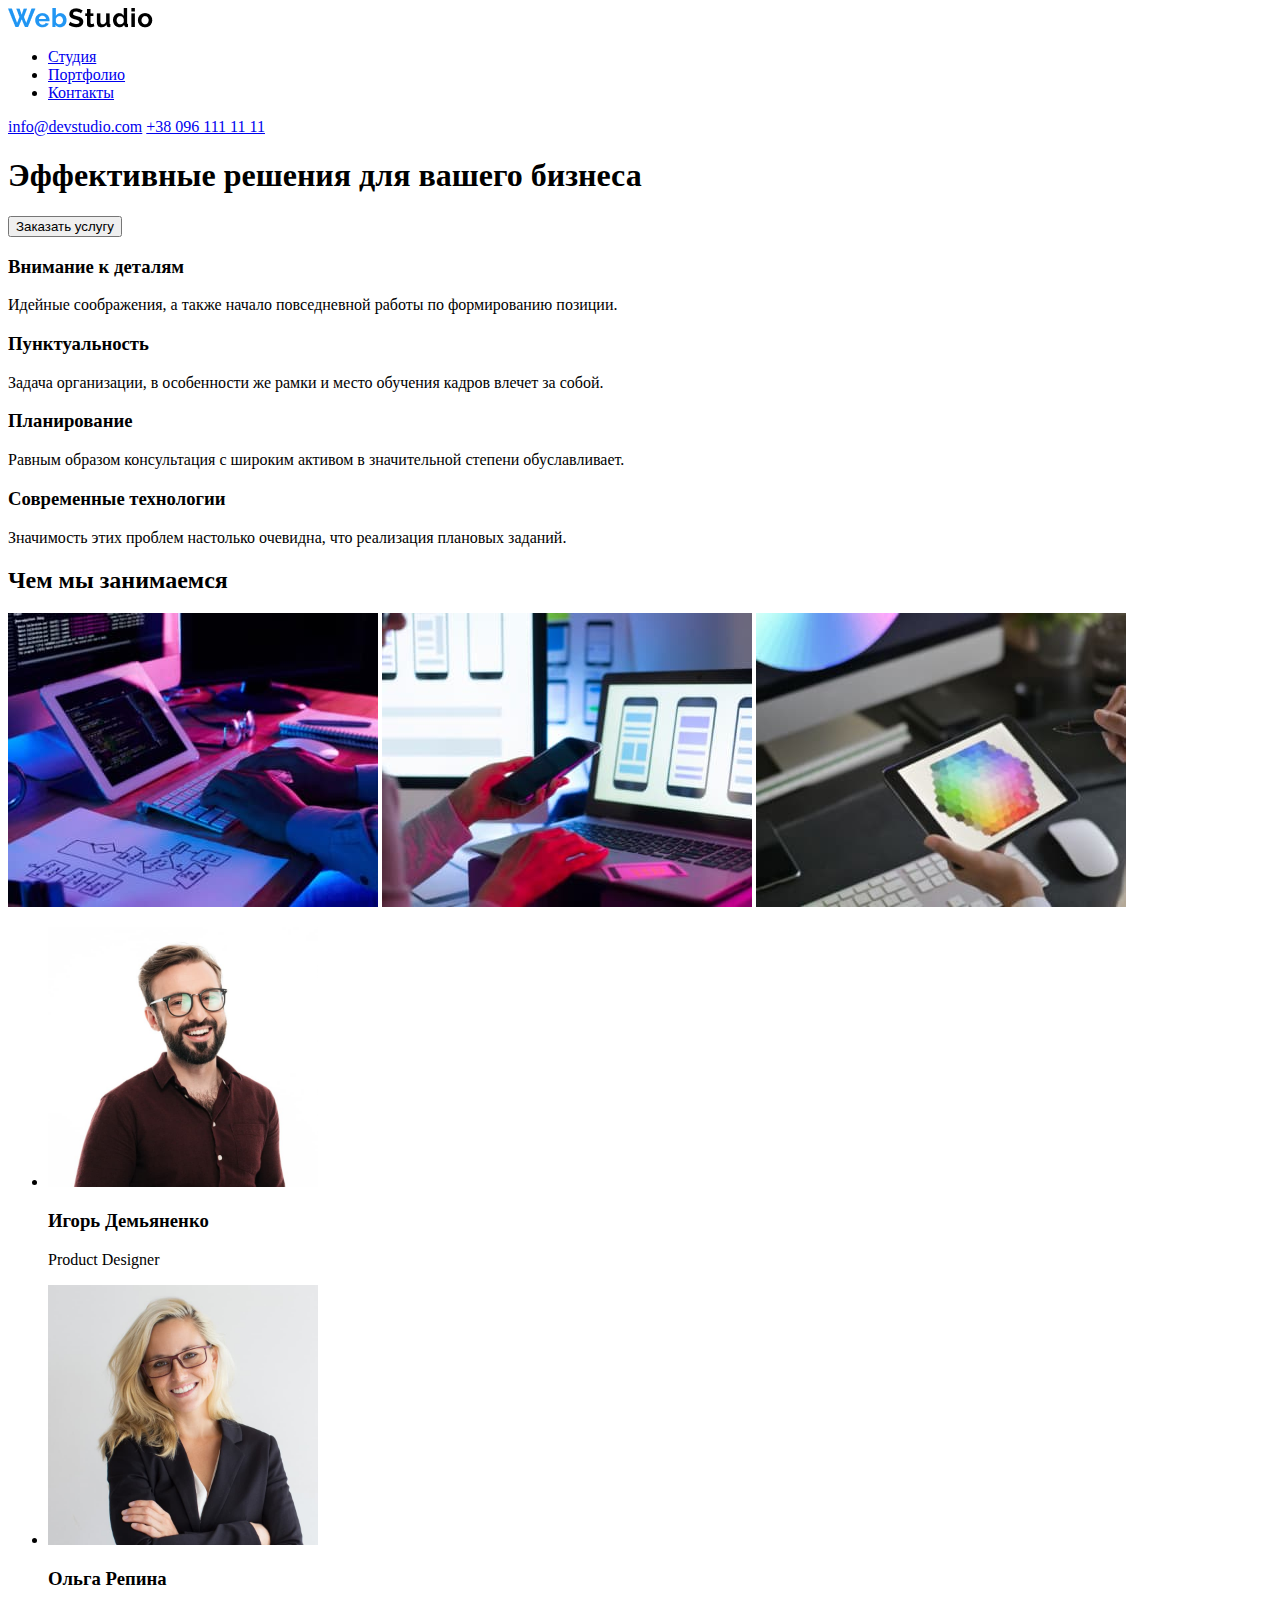
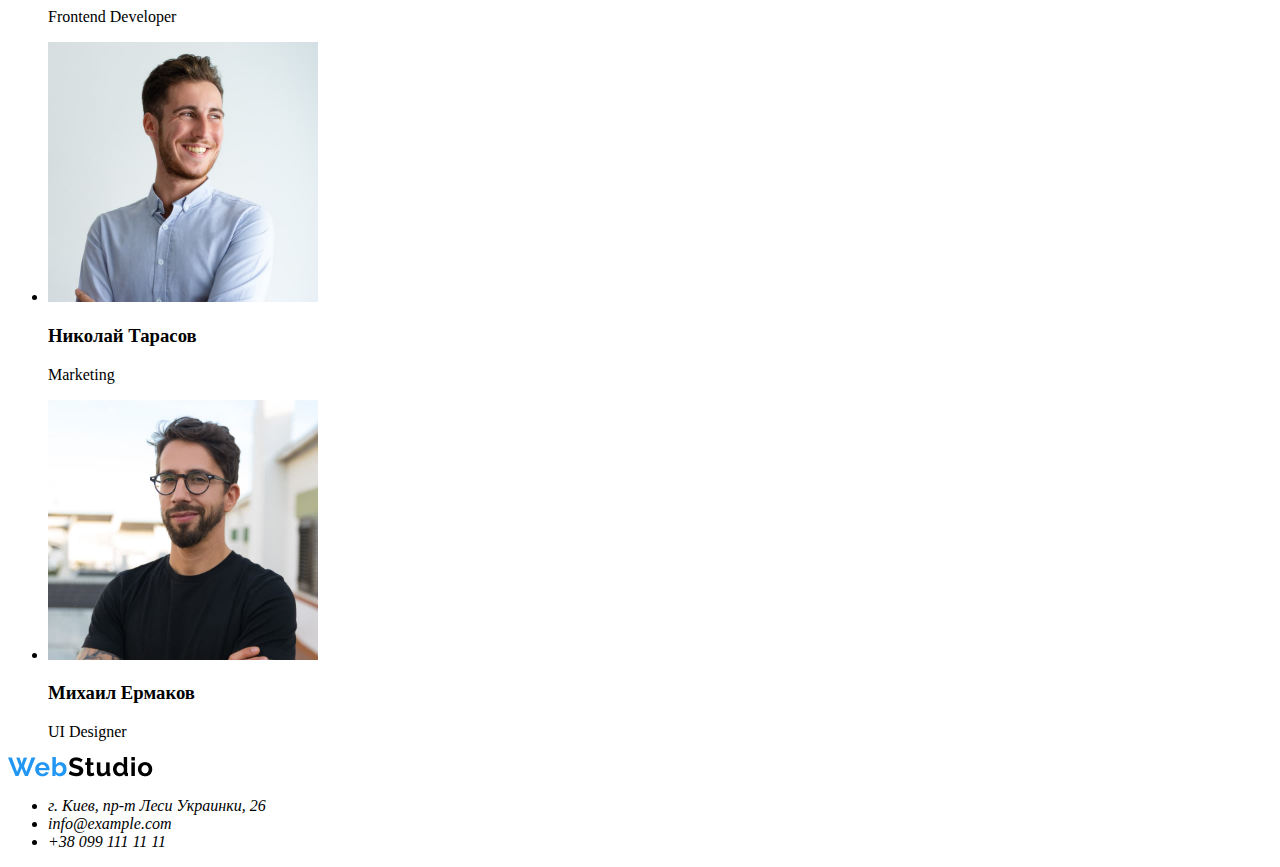
==== index.html @ f9268f06 "html layout of the page" ====
<!DOCTYPE html>
<html lang="en">
  <head>
    <meta charset="UTF-8" />
    <meta http-equiv="X-UA-Compatible" content="IE=edge" />
    <meta name="viewport" content="width=device-width, initial-scale=1.0" />
    <title>Document</title>
  </head>
  <body>
    <header>
      <nav>
        <a href="#" class="logo">
          <img class="logo__img" src="images/logo.png" alt="WebStudio" />
        </a>
        <ul class="menu__list">
          <li class="menu__item"><a href="#" class="menu__link">Студия</a></li>
          <li class="menu__item">
            <a href="#" class="menu__link">Портфолио</a>
          </li>
          <li class="menu__item">
            <a href="#" class="menu__link">Контакты</a>
          </li>
        </ul>
      </nav>
      <div class="contacts">
        <a class="mail" href="mailto:info@devstudio.com">info@devstudio.com</a>
        <a class="phone" href="tel:+380961111111">+38 096 111 11 11</a>
      </div>

      <div class="header__content">
        <h1 class="header__title">Эффективные решения для вашего бизнеса</h1>
        <button class="header__btn" type="button">Заказать услугу</button>
      </div>
    </header>

    <main class="main">
      <section class="section">
        <div class="section__content">
          <h3 class="section__title">Внимание к деталям</h3>
          <p class="section__text">
            Идейные соображения, а также начало повседневной работы по
            формированию позиции.
          </p>
        </div>
        <div class="section__content">
          <h3 class="section__title">Пунктуальность</h3>
          <p class="section__text">
            Задача организации, в особенности же рамки и место обучения кадров
            влечет за собой.
          </p>
        </div>
        <div class="section__content">
          <h3 class="section__title">Планирование</h3>
          <p class="section__text">
            Равным образом консультация с широким активом в значительной степени
            обуславливает.
          </p>
        </div>
        <div class="section__content">
          <h3 class="section__title">Современные технологии</h3>
          <p class="section__text">
            Значимость этих проблем настолько очевидна, что реализация плановых
            заданий.
          </p>
        </div>
      </section>

      <section class="about">
        <div class="container">
          <h2 class="about__title">Чем мы занимаемся</h2>
          <img
            class="about__img"
            src="images/image1.jpg"
            alt="image"
            width="370"
            height="294"
          />
          <img
            class="about__img"
            src="images/image2.jpg"
            alt="image"
            width="370"
            height="294"
          />
          <img
            class="about__img"
            src="images/image3.jpg"
            alt="image"
            width="370"
            height="294"
          />
        </div>
      </section>

      <section class="team">
        <div class="container">
          <ul class="team__list">
            <li class="team__item">
              <img
                class="team__photo"
                src="images/photo1.jpg"
                alt="Игорь Демьяненко"
                width="270"
                height="260"
              />
              <h3 class="team__title">Игорь Демьяненко</h3>
              <p class="team__text">Product Designer</p>
            </li>
            <li class="team__item">
              <img
                class="team__photo"
                src="images/photo2.jpg"
                alt="Ольга Репина"
                width="270"
                height="260"
              />
              <h3 class="team__title">Ольга Репина</h3>
              <p class="team__text">Frontend Developer</p>
            </li>
            <li class="team__item">
              <img
                class="team__photo"
                src="images/photo3.jpg"
                alt="Николай Тарасов"
                width="270"
                height="260"
              />
              <h3 class="team__title">Николай Тарасов</h3>
              <p class="team__text">Marketing</p>
            </li>
            <li class="team__item">
              <img
                class="team__photo"
                src="images/photo4.jpg"
                alt="Михаил Ермаков"
                width="270"
                height="260"
              />
              <h3 class="team__title">Михаил Ермаков</h3>
              <p class="team__text">UI Designer</p>
            </li>
          </ul>
        </div>
      </section>
    </main>
    <footer class="footer">
      <div class="container">
        <a href="#" class="logo">
          <img class="logo__img" src="images/logo.png" alt="WebStudio" />
        </a>
        <address class="address">
          <ul class="address__list">
            <li class="address__item">г. Киев, пр-т Леси Украинки, 26</li>
            <li class="address__item">info@example.com</li>
            <li class="address__item">+38 099 111 11 11</li>
          </ul>
        </address>
      </div>
    </footer>
  </body>
</html>
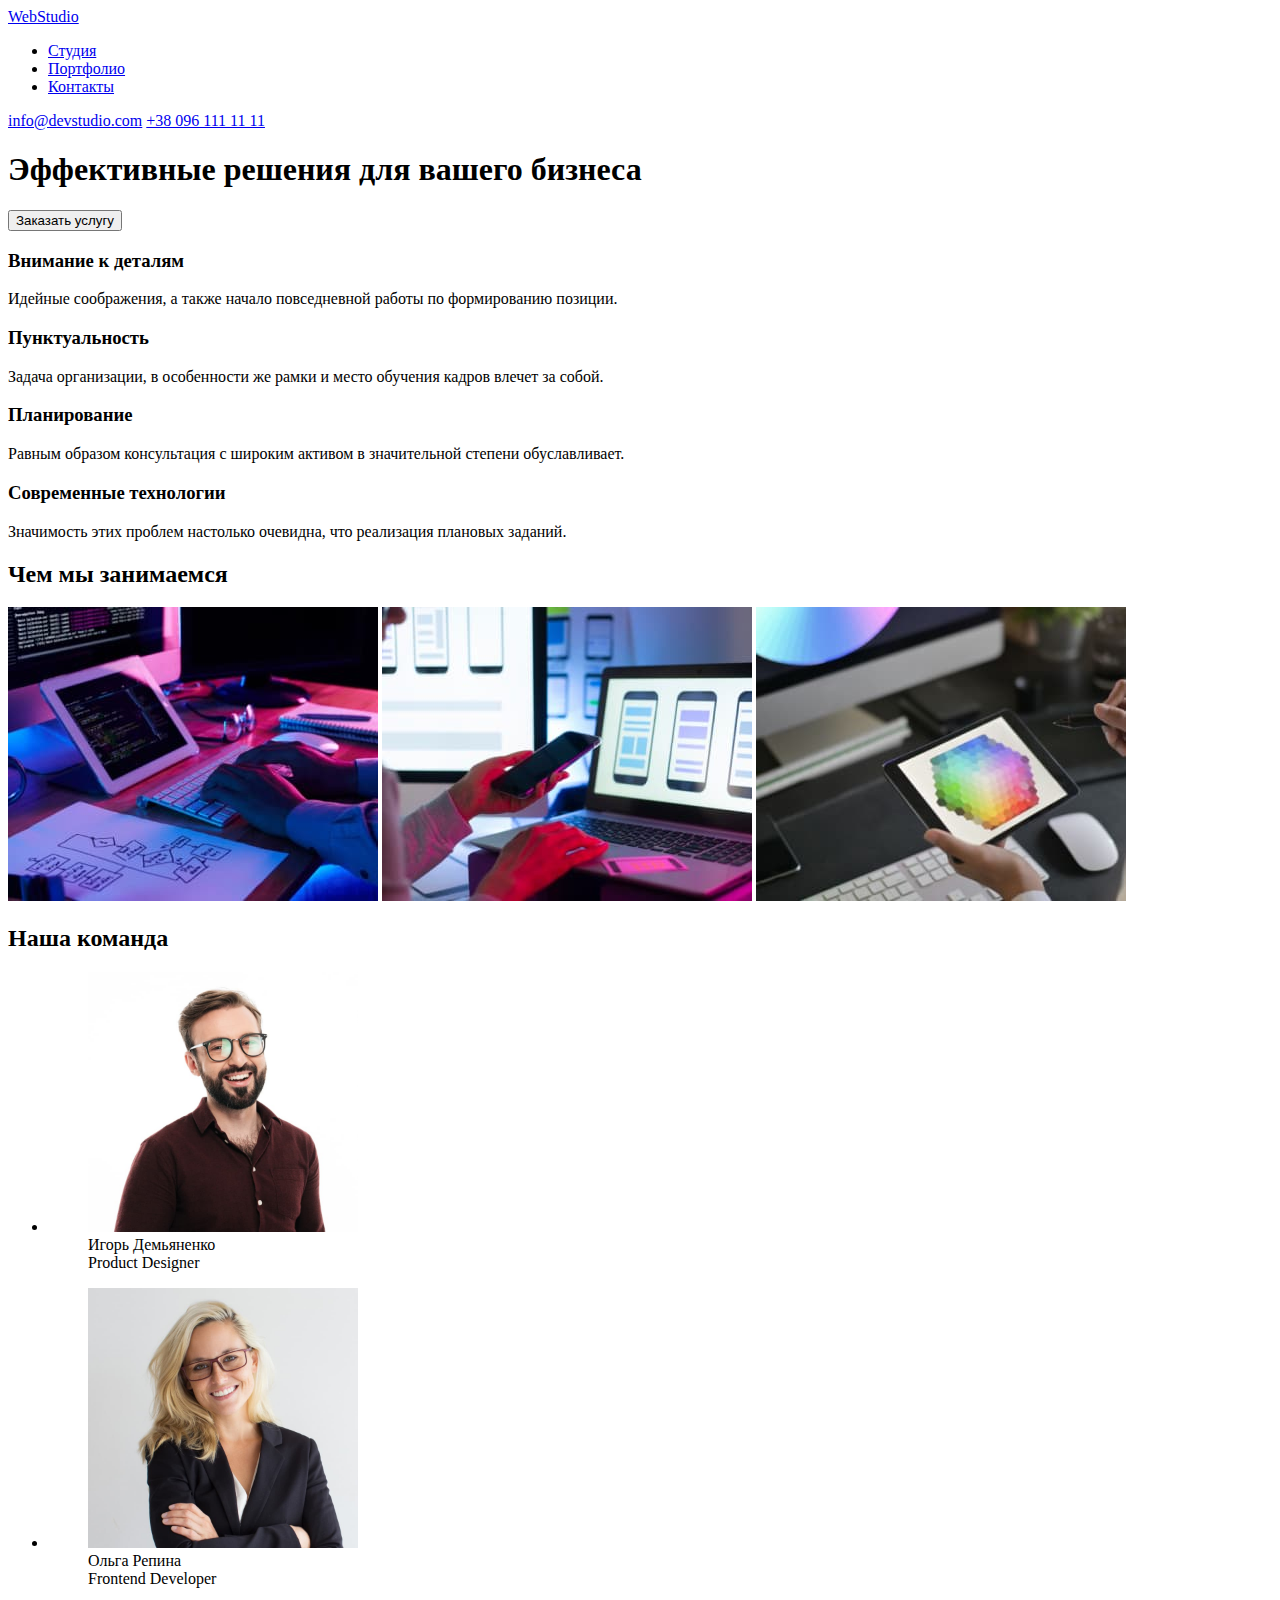
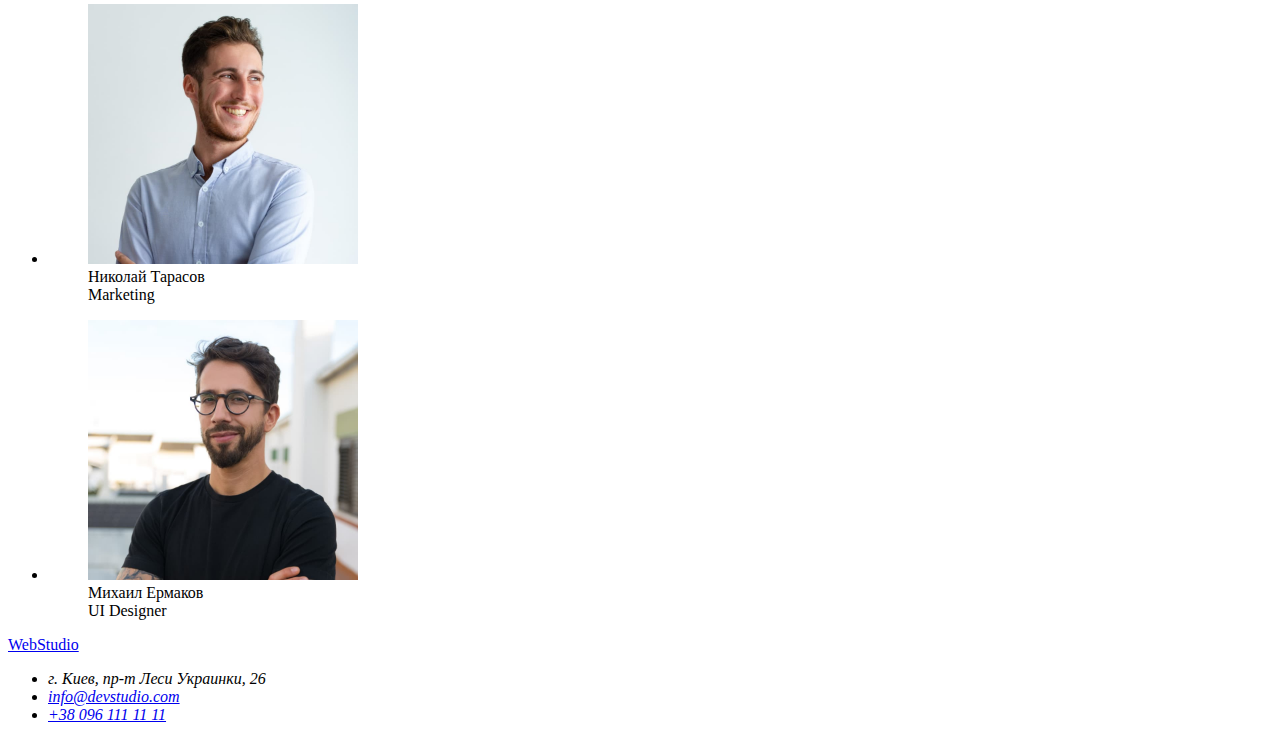
==== commit 9587d8ae: "made a refinement in the html layout" ====
--- a/index.html
+++ b/index.html
@@ -1,17 +1,15 @@
 <!DOCTYPE html>
-<html lang="en">
+<html lang="ru">
   <head>
     <meta charset="UTF-8" />
     <meta http-equiv="X-UA-Compatible" content="IE=edge" />
     <meta name="viewport" content="width=device-width, initial-scale=1.0" />
-    <title>Document</title>
+    <title>Студия</title>
   </head>
   <body>
     <header>
       <nav>
-        <a href="#" class="logo">
-          <img class="logo__img" src="images/logo.png" alt="WebStudio" />
-        </a>
+        <a class="logo" href="#"> WebStudio </a>
         <ul class="menu__list">
           <li class="menu__item"><a href="#" class="menu__link">Студия</a></li>
           <li class="menu__item">
@@ -26,76 +24,71 @@
         <a class="mail" href="mailto:info@devstudio.com">info@devstudio.com</a>
         <a class="phone" href="tel:+380961111111">+38 096 111 11 11</a>
       </div>
-
-      <div class="header__content">
-        <h1 class="header__title">Эффективные решения для вашего бизнеса</h1>
-        <button class="header__btn" type="button">Заказать услугу</button>
-      </div>
     </header>
 
     <main class="main">
-      <section class="section">
-        <div class="section__content">
-          <h3 class="section__title">Внимание к деталям</h3>
-          <p class="section__text">
-            Идейные соображения, а также начало повседневной работы по
-            формированию позиции.
-          </p>
-        </div>
-        <div class="section__content">
-          <h3 class="section__title">Пунктуальность</h3>
-          <p class="section__text">
-            Задача организации, в особенности же рамки и место обучения кадров
-            влечет за собой.
-          </p>
-        </div>
-        <div class="section__content">
-          <h3 class="section__title">Планирование</h3>
-          <p class="section__text">
-            Равным образом консультация с широким активом в значительной степени
-            обуславливает.
-          </p>
-        </div>
-        <div class="section__content">
-          <h3 class="section__title">Современные технологии</h3>
-          <p class="section__text">
-            Значимость этих проблем настолько очевидна, что реализация плановых
-            заданий.
-          </p>
-        </div>
-      </section>
+      <h1 class="main__title">Эффективные решения для вашего бизнеса</h1>
+      <button class="main__btn" type="button">Заказать услугу</button>
+
+      <div class="section__content">
+        <h3 class="section__title">Внимание к деталям</h3>
+        <p class="section__text">
+          Идейные соображения, а также начало повседневной работы по
+          формированию позиции.
+        </p>
+      </div>
+      <div class="section__content">
+        <h3 class="section__title">Пунктуальность</h3>
+        <p class="section__text">
+          Задача организации, в особенности же рамки и место обучения кадров
+          влечет за собой.
+        </p>
+      </div>
+      <div class="section__content">
+        <h3 class="section__title">Планирование</h3>
+        <p class="section__text">
+          Равным образом консультация с широким активом в значительной степени
+          обуславливает.
+        </p>
+      </div>
+      <div class="section__content">
+        <h3 class="section__title">Современные технологии</h3>
+        <p class="section__text">
+          Значимость этих проблем настолько очевидна, что реализация плановых
+          заданий.
+        </p>
+      </div>
 
       <section class="about">
-        <div class="container">
-          <h2 class="about__title">Чем мы занимаемся</h2>
-          <img
-            class="about__img"
-            src="images/image1.jpg"
-            alt="image"
-            width="370"
-            height="294"
-          />
-          <img
-            class="about__img"
-            src="images/image2.jpg"
-            alt="image"
-            width="370"
-            height="294"
-          />
-          <img
-            class="about__img"
-            src="images/image3.jpg"
-            alt="image"
-            width="370"
-            height="294"
-          />
-        </div>
+        <h2 class="about__title">Чем мы занимаемся</h2>
+        <img
+          class="about__img"
+          src="images/image1.jpg"
+          alt="coding"
+          width="370"
+          height="294"
+        />
+        <img
+          class="about__img"
+          src="images/image2.jpg"
+          alt="working with laptop"
+          width="370"
+          height="294"
+        />
+        <img
+          class="about__img"
+          src="images/image3.jpg"
+          alt="working with tablet"
+          width="370"
+          height="294"
+        />
       </section>
 
       <section class="team">
-        <div class="container">
-          <ul class="team__list">
-            <li class="team__item">
+        <h2 class="team__title">Наша команда</h2>
+        <ul class="team__list">
+          <li class="team__item">
+            <figure>
               <img
                 class="team__photo"
                 src="images/photo1.jpg"
@@ -103,10 +96,14 @@
                 width="270"
                 height="260"
               />
-              <h3 class="team__title">Игорь Демьяненко</h3>
-              <p class="team__text">Product Designer</p>
-            </li>
-            <li class="team__item">
+              <figcaption>
+                Игорь Демьяненко <br />
+                Product Designer
+              </figcaption>
+            </figure>
+          </li>
+          <li class="team__item">
+            <figure>
               <img
                 class="team__photo"
                 src="images/photo2.jpg"
@@ -114,10 +111,11 @@
                 width="270"
                 height="260"
               />
-              <h3 class="team__title">Ольга Репина</h3>
-              <p class="team__text">Frontend Developer</p>
-            </li>
-            <li class="team__item">
+              <figcaption>Ольга Репина <br />Frontend Developer</figcaption>
+            </figure>
+          </li>
+          <li class="team__item">
+            <figure>
               <img
                 class="team__photo"
                 src="images/photo3.jpg"
@@ -125,10 +123,11 @@
                 width="270"
                 height="260"
               />
-              <h3 class="team__title">Николай Тарасов</h3>
-              <p class="team__text">Marketing</p>
-            </li>
-            <li class="team__item">
+              <figcaption>Николай Тарасов<br />Marketing</figcaption>
+            </figure>
+          </li>
+          <li class="team__item">
+            <figure>
               <img
                 class="team__photo"
                 src="images/photo4.jpg"
@@ -136,26 +135,27 @@
                 width="270"
                 height="260"
               />
-              <h3 class="team__title">Михаил Ермаков</h3>
-              <p class="team__text">UI Designer</p>
-            </li>
-          </ul>
-        </div>
+              <figcaption>Михаил Ермаков<br />UI Designer</figcaption>
+            </figure>
+          </li>
+        </ul>
       </section>
     </main>
     <footer class="footer">
-      <div class="container">
-        <a href="#" class="logo">
-          <img class="logo__img" src="images/logo.png" alt="WebStudio" />
-        </a>
-        <address class="address">
-          <ul class="address__list">
-            <li class="address__item">г. Киев, пр-т Леси Украинки, 26</li>
-            <li class="address__item">info@example.com</li>
-            <li class="address__item">+38 099 111 11 11</li>
-          </ul>
-        </address>
-      </div>
+      <a href="#" class="logo"> WebStudio </a>
+      <address class="address">
+        <ul class="address__list">
+          <li class="address__item">г. Киев, пр-т Леси Украинки, 26</li>
+          <li class="address__item">
+            <a class="mail" href="mailto:info@devstudio.com"
+              >info@devstudio.com</a
+            >
+          </li>
+          <li class="address__item">
+            <a class="phone" href="tel:+380961111111">+38 096 111 11 11</a>
+          </li>
+        </ul>
+      </address>
     </footer>
   </body>
 </html>
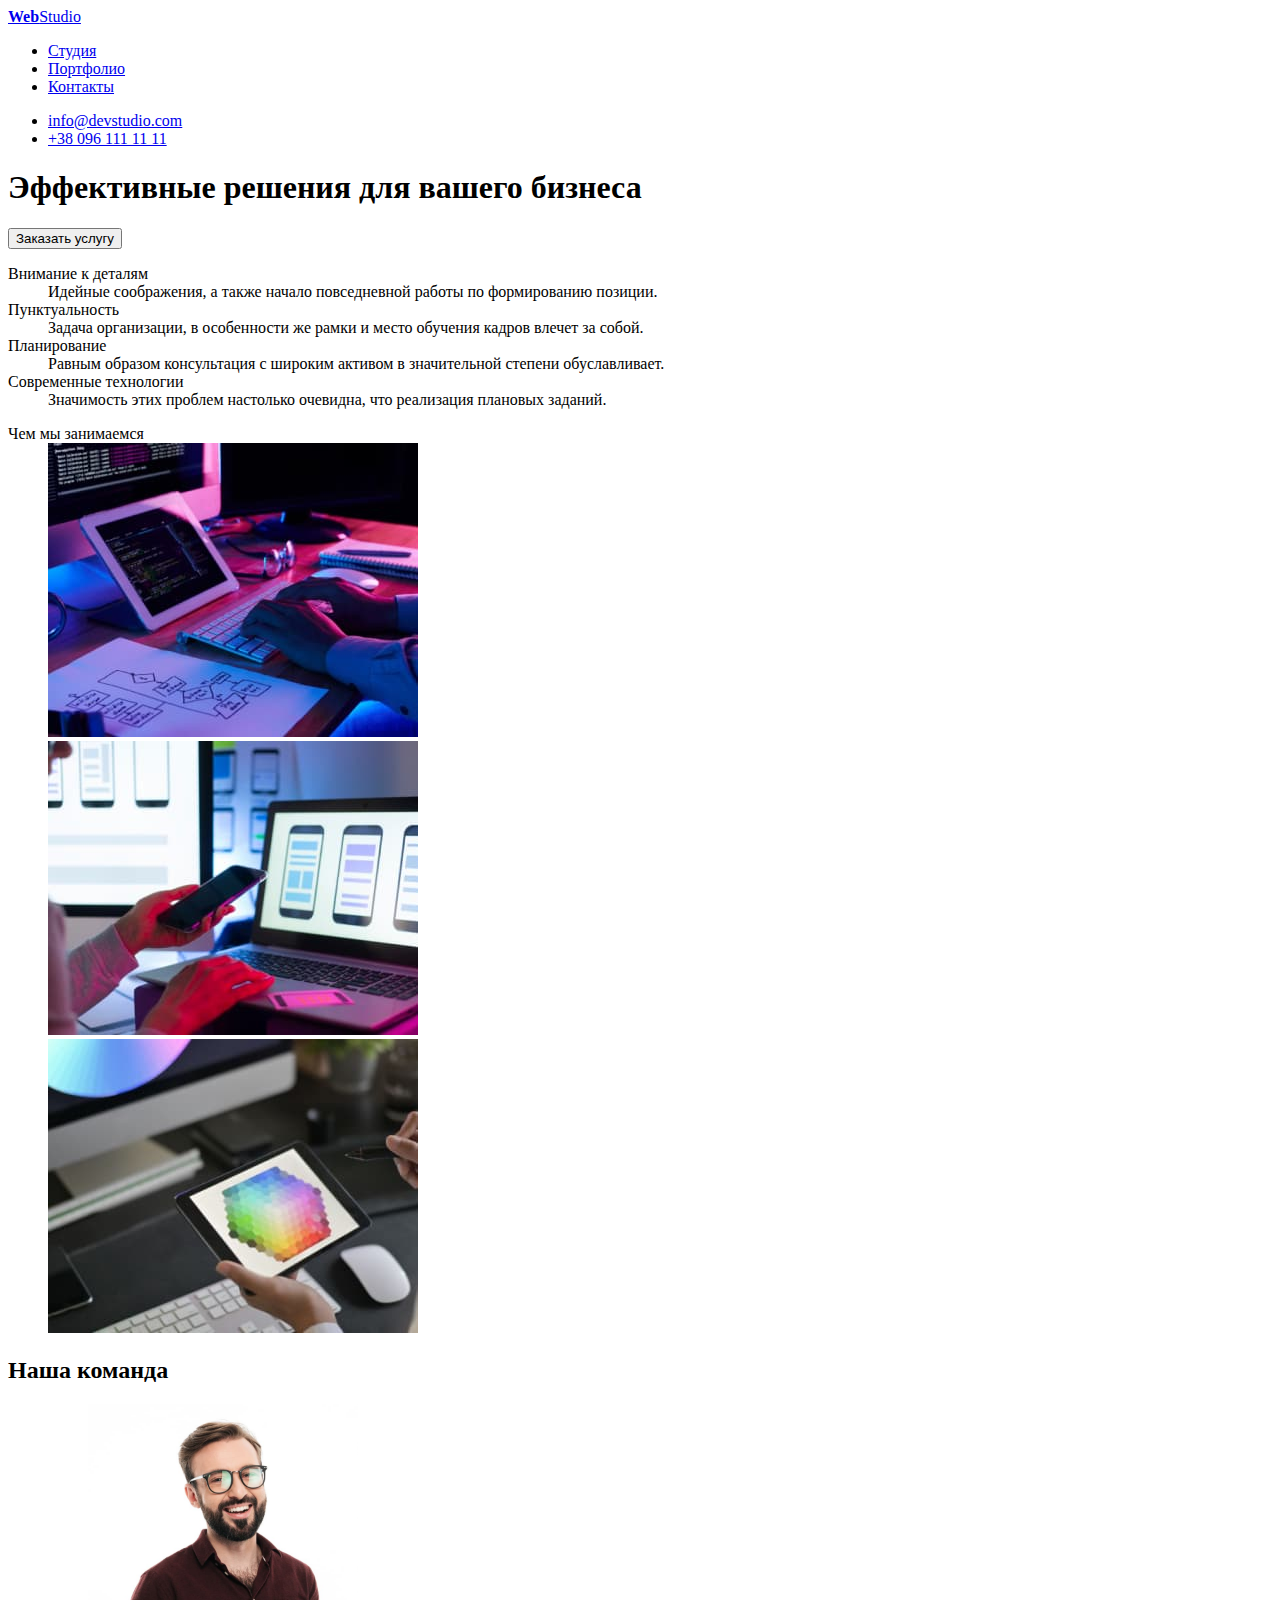
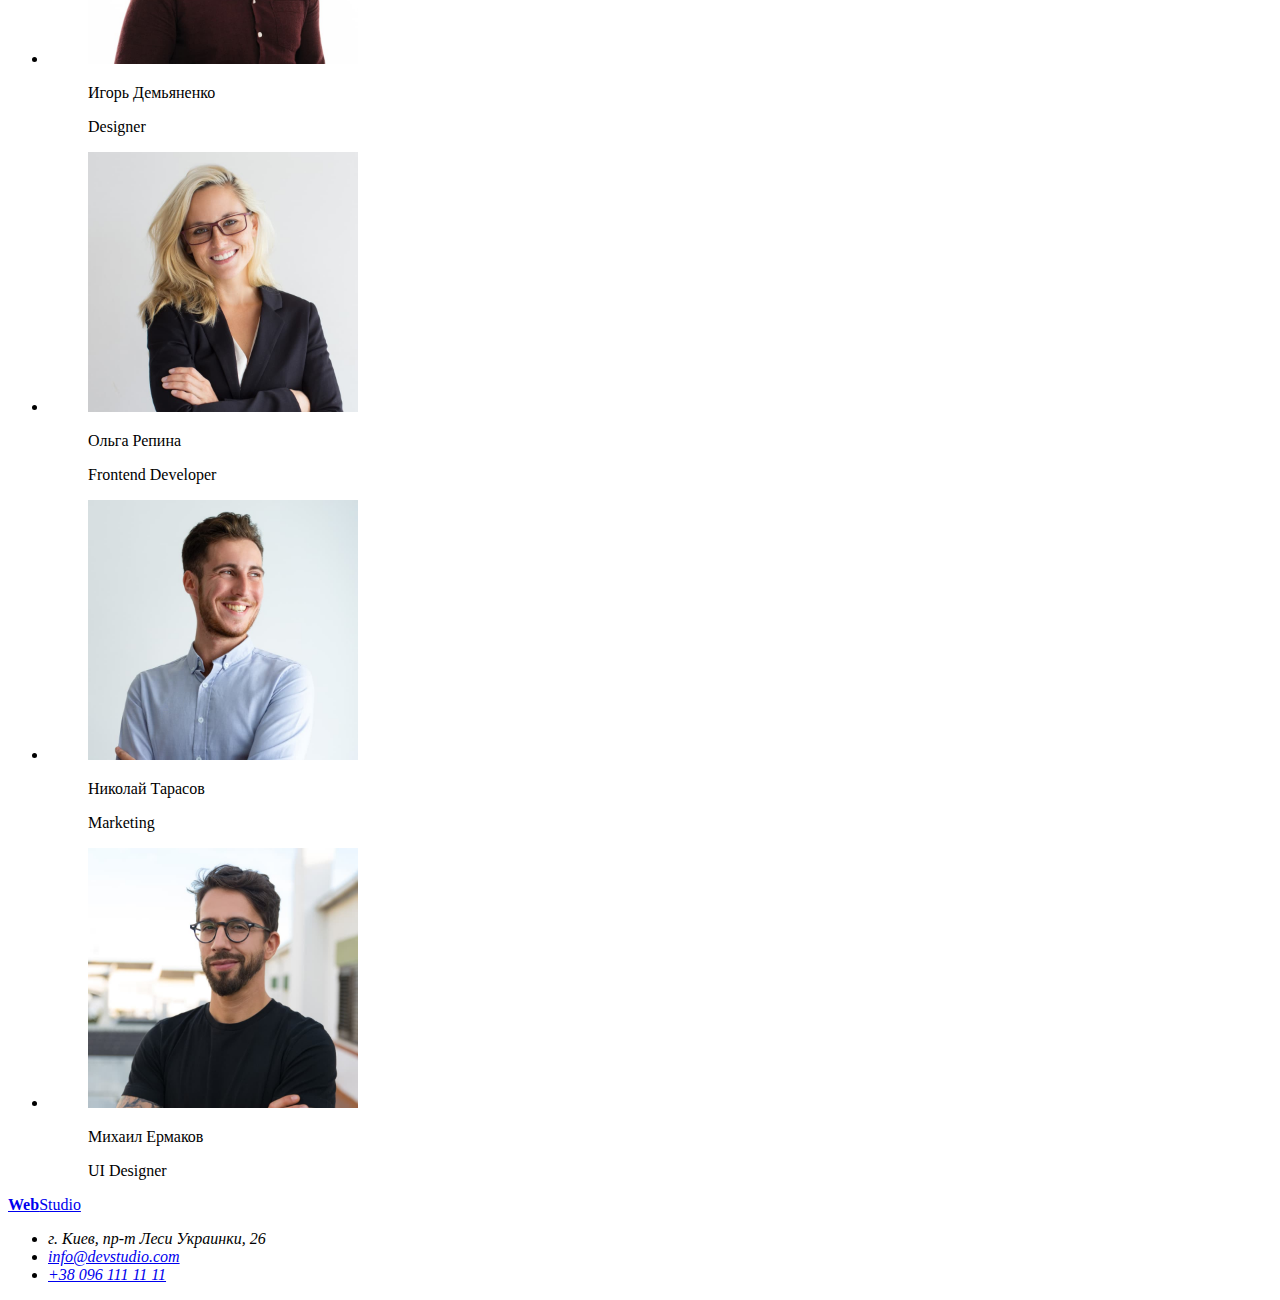
==== commit df71e5ac: "made changes in the html layout" ====
--- a/index.html
+++ b/index.html
@@ -9,79 +9,94 @@
   <body>
     <header>
       <nav>
-        <a class="logo" href="#"> WebStudio </a>
+        <a class="logo" href="#"> <strong>Web</strong>Studio </a>
         <ul class="menu__list">
           <li class="menu__item"><a href="#" class="menu__link">Студия</a></li>
           <li class="menu__item">
-            <a href="#" class="menu__link">Портфолио</a>
+            <a class="menu__link" href="#">Портфолио</a>
           </li>
           <li class="menu__item">
-            <a href="#" class="menu__link">Контакты</a>
+            <a class="menu__link" href="#">Контакты</a>
           </li>
         </ul>
       </nav>
       <div class="contacts">
-        <a class="mail" href="mailto:info@devstudio.com">info@devstudio.com</a>
-        <a class="phone" href="tel:+380961111111">+38 096 111 11 11</a>
+        <ul class="contacts__list">
+          <li class="contacts__item">
+            <a class="mail" href="mailto:info@devstudio.com"
+              >info@devstudio.com</a
+            >
+          </li>
+          <li class="contacts__item">
+            <a class="phone" href="tel:+380961111111">+38 096 111 11 11</a>
+          </li>
+        </ul>
       </div>
     </header>
 
     <main class="main">
-      <h1 class="main__title">Эффективные решения для вашего бизнеса</h1>
-      <button class="main__btn" type="button">Заказать услугу</button>
+      <section class="title">
+        <h1 class="title__main">Эффективные решения для вашего бизнеса</h1>
+        <button class="title__btn" type="button">Заказать услугу</button>
+      </section>
 
-      <div class="section__content">
-        <h3 class="section__title">Внимание к деталям</h3>
-        <p class="section__text">
-          Идейные соображения, а также начало повседневной работы по
-          формированию позиции.
-        </p>
-      </div>
-      <div class="section__content">
-        <h3 class="section__title">Пунктуальность</h3>
-        <p class="section__text">
-          Задача организации, в особенности же рамки и место обучения кадров
-          влечет за собой.
-        </p>
-      </div>
-      <div class="section__content">
-        <h3 class="section__title">Планирование</h3>
-        <p class="section__text">
-          Равным образом консультация с широким активом в значительной степени
-          обуславливает.
-        </p>
-      </div>
-      <div class="section__content">
-        <h3 class="section__title">Современные технологии</h3>
-        <p class="section__text">
-          Значимость этих проблем настолько очевидна, что реализация плановых
-          заданий.
-        </p>
-      </div>
+      <section class="content">
+        <dl class="content__list">
+          <dt class="content__title">Внимание к деталям</dt>
+          <dd class="content__text">
+            Идейные соображения, а также начало повседневной работы по
+            формированию позиции.
+          </dd>
+
+          <dt class="content__title">Пунктуальность</dt>
+          <dd class="content__text">
+            Задача организации, в особенности же рамки и место обучения кадров
+            влечет за собой.
+          </dd>
+          <dt class="content__title">Планирование</dt>
+          <dd class="content__text">
+            Равным образом консультация с широким активом в значительной степени
+            обуславливает.
+          </dd>
+          <dt class="content__title">Современные технологии</dt>
+          <dd class="content__text">
+            Значимость этих проблем настолько очевидна, что реализация плановых
+            заданий.
+          </dd>
+        </dl>
+      </section>
 
       <section class="about">
-        <h2 class="about__title">Чем мы занимаемся</h2>
-        <img
-          class="about__img"
-          src="images/image1.jpg"
-          alt="coding"
-          width="370"
-          height="294"
-        />
-        <img
-          class="about__img"
-          src="images/image2.jpg"
-          alt="working with laptop"
-          width="370"
-          height="294"
-        />
-        <img
-          class="about__img"
-          src="images/image3.jpg"
-          alt="working with tablet"
-          width="370"
-          height="294"
-        />
+        <dl class="about__list">
+          <dt class="about__title">Чем мы занимаемся</dt>
+          <dd class="about__item">
+            <img
+              class="about__img"
+              src="images/image1.jpg"
+              alt="coding"
+              width="370"
+              height="294"
+            />
+          </dd>
+          <dd class="about__item">
+            <img
+              class="about__img"
+              src="images/image2.jpg"
+              alt="working with laptop"
+              width="370"
+              height="294"
+            />
+          </dd>
+          <dd class="about__item">
+            <img
+              class="about__img"
+              src="images/image3.jpg"
+              alt="working with tablet"
+              width="370"
+              height="294"
+            />
+          </dd>
+        </dl>
       </section>
 
       <section class="team">
@@ -97,8 +112,8 @@
                 height="260"
               />
               <figcaption>
-                Игорь Демьяненко <br />
-                Product Designer
+                <p>Игорь Демьяненко</p>
+                <p>Designer</p>
               </figcaption>
             </figure>
           </li>
@@ -111,7 +126,10 @@
                 width="270"
                 height="260"
               />
-              <figcaption>Ольга Репина <br />Frontend Developer</figcaption>
+              <figcaption>
+                <p>Ольга Репина</p>
+                <p>Frontend Developer</p>
+              </figcaption>
             </figure>
           </li>
           <li class="team__item">
@@ -123,7 +141,10 @@
                 width="270"
                 height="260"
               />
-              <figcaption>Николай Тарасов<br />Marketing</figcaption>
+              <figcaption>
+                <p>Николай Тарасов</p>
+                <p>Marketing</p>
+              </figcaption>
             </figure>
           </li>
           <li class="team__item">
@@ -135,14 +156,18 @@
                 width="270"
                 height="260"
               />
-              <figcaption>Михаил Ермаков<br />UI Designer</figcaption>
+              <figcaption>
+                <p>Михаил Ермаков</p>
+                <p>UI Designer</p>
+              </figcaption>
             </figure>
           </li>
         </ul>
       </section>
     </main>
+
     <footer class="footer">
-      <a href="#" class="logo"> WebStudio </a>
+      <a class="logo" href="#"> <strong>Web</strong>Studio </a>
       <address class="address">
         <ul class="address__list">
           <li class="address__item">г. Киев, пр-т Леси Украинки, 26</li>
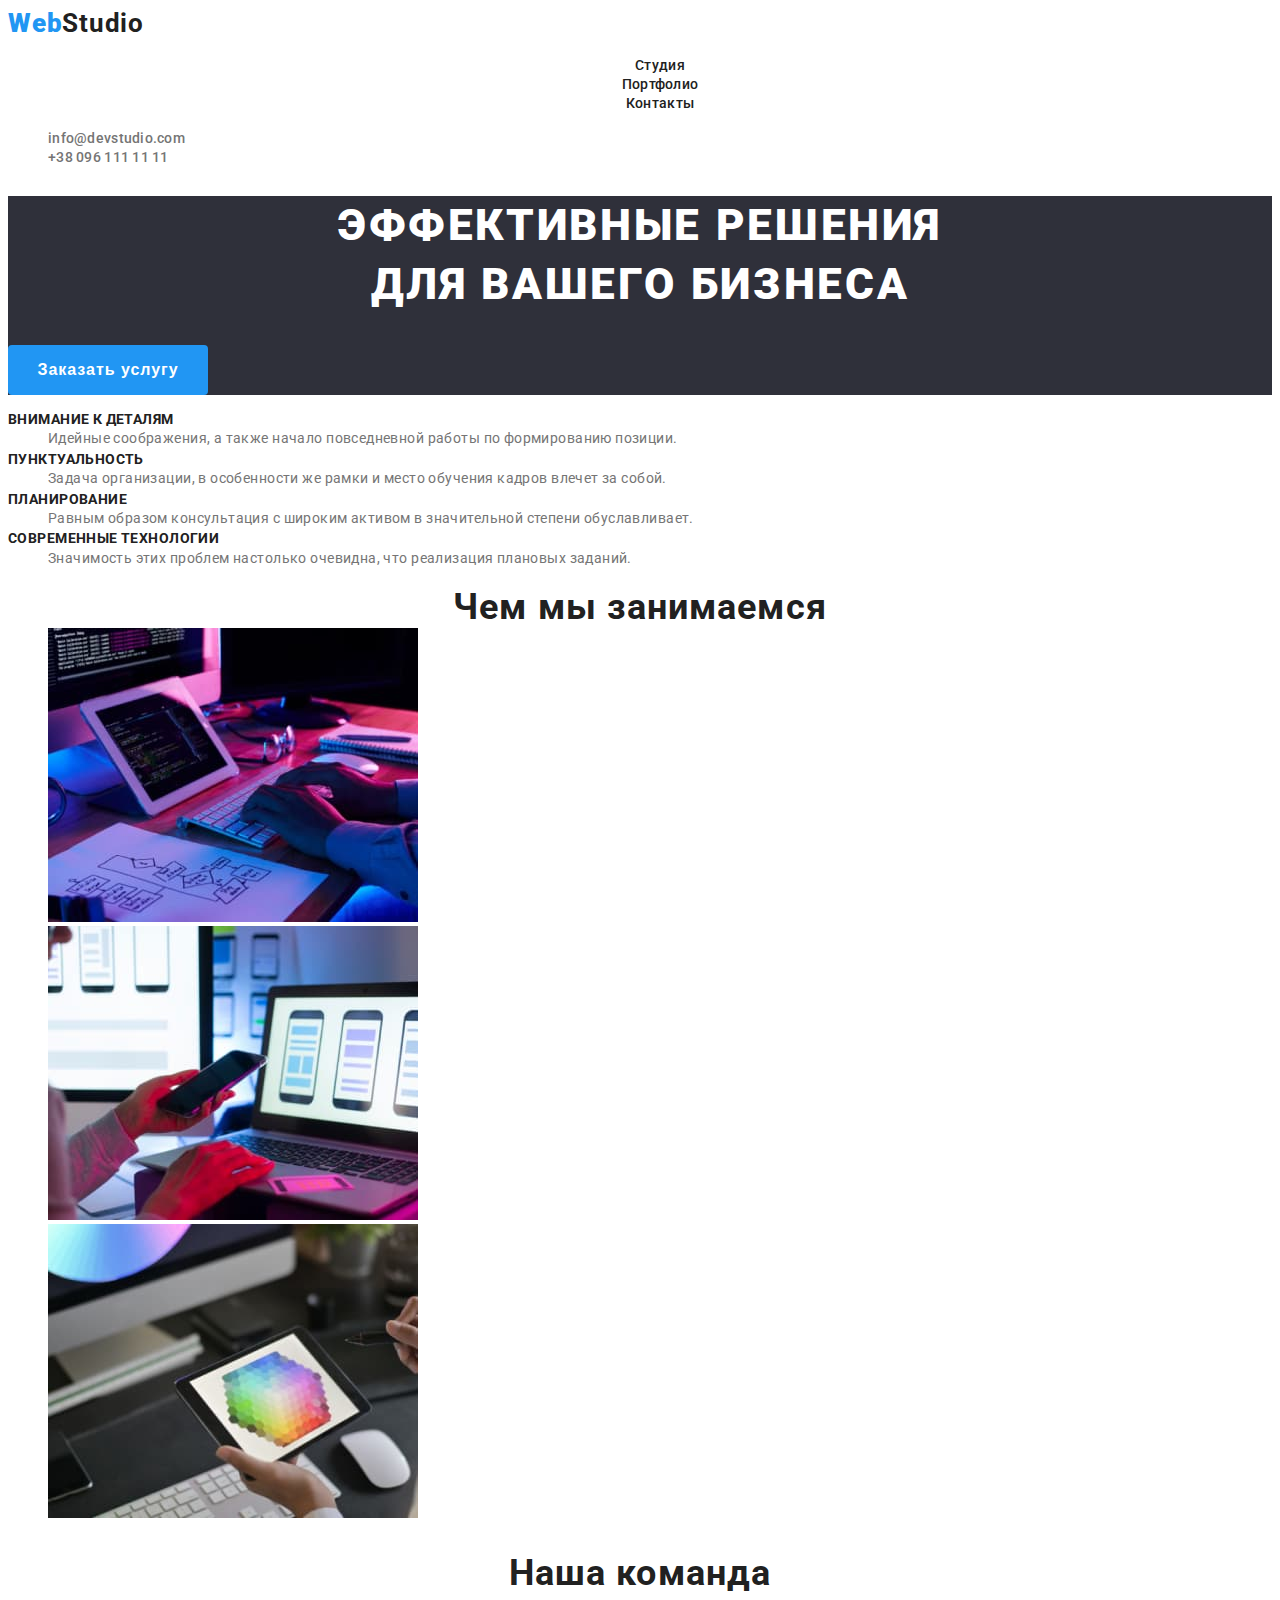
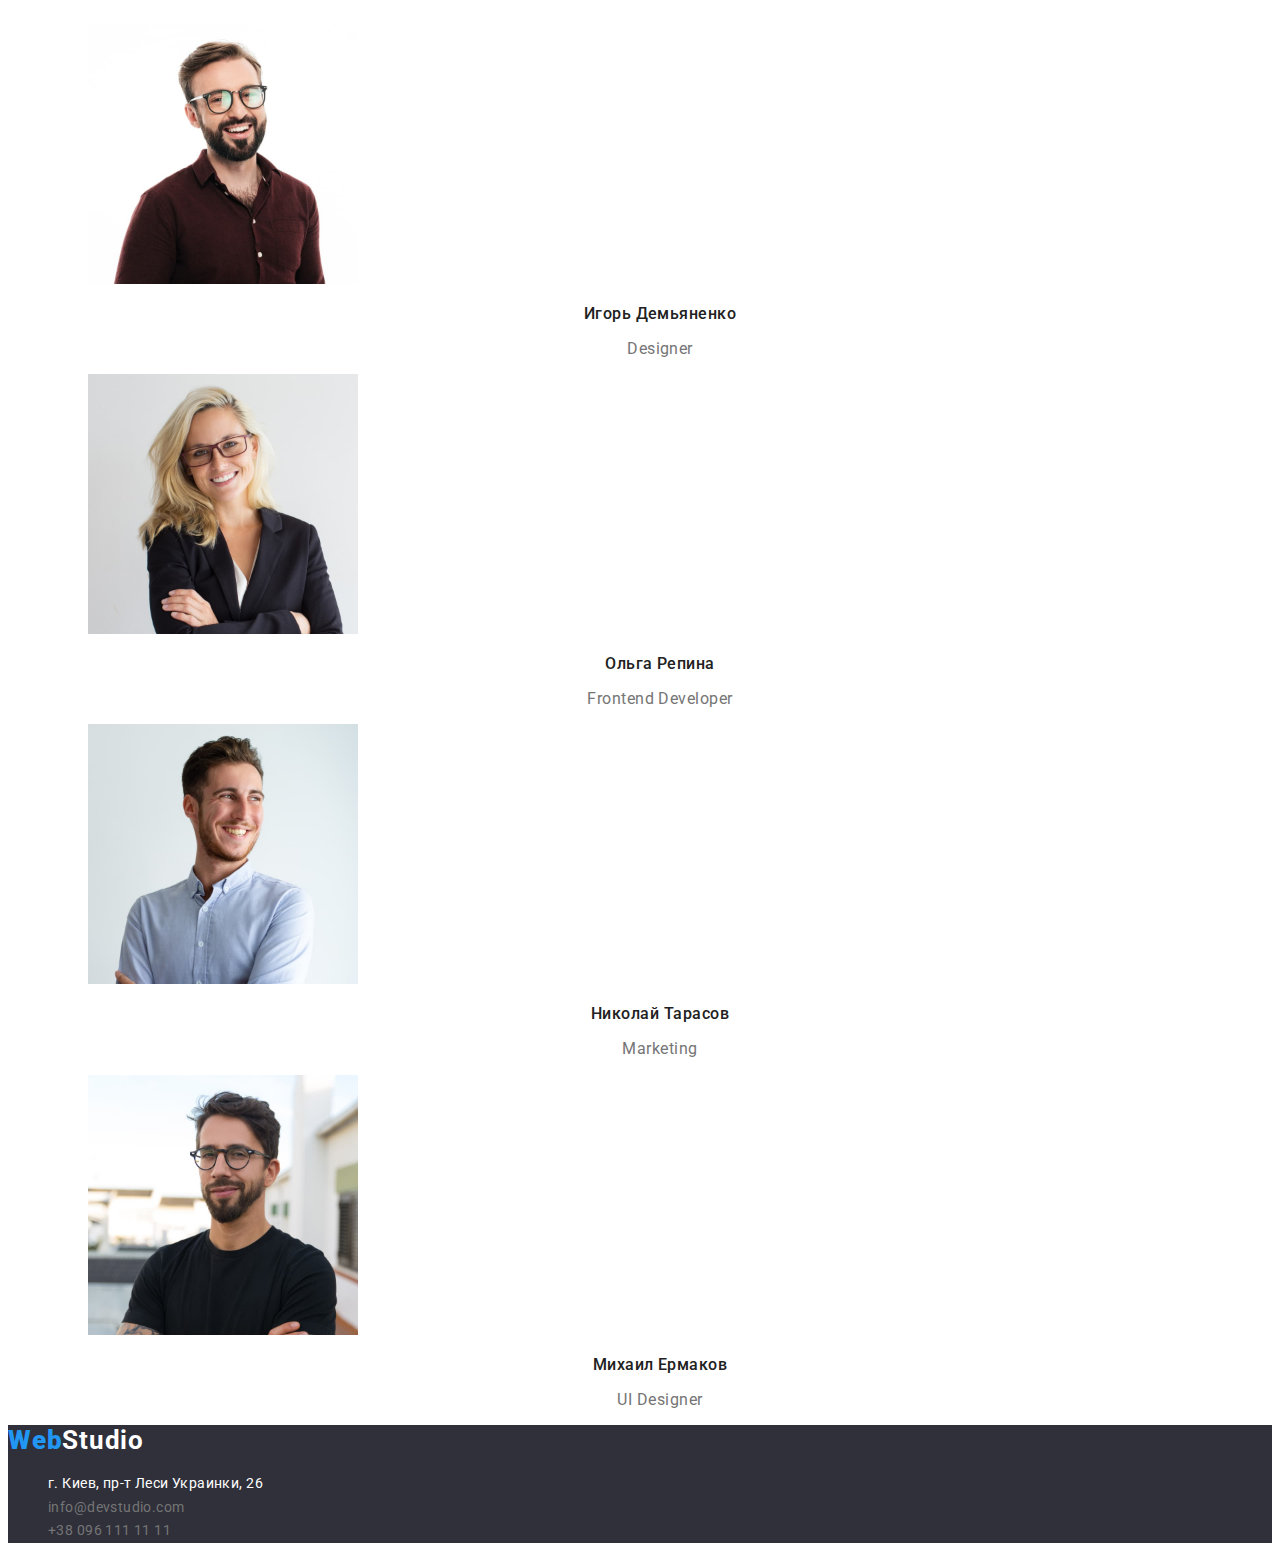
==== commit c7c9b13d: "Added portfolio.html and css styles" ====
--- a/index.html
+++ b/index.html
@@ -4,6 +4,13 @@
     <meta charset="UTF-8" />
     <meta http-equiv="X-UA-Compatible" content="IE=edge" />
     <meta name="viewport" content="width=device-width, initial-scale=1.0" />
+    <link rel="preconnect" href="https://fonts.googleapis.com" />
+    <link rel="preconnect" href="https://fonts.gstatic.com" crossorigin />
+    <link
+      href="https://fonts.googleapis.com/css2?family=Raleway:wght@700&family=Roboto:wght@400;500;700;900&display=swap"
+      rel="stylesheet"
+    />
+    <link rel="stylesheet" href="/css/styles.css" />
     <title>Студия</title>
   </head>
   <body>
@@ -11,9 +18,11 @@
       <nav>
         <a class="logo" href="#"> <strong>Web</strong>Studio </a>
         <ul class="menu__list">
-          <li class="menu__item"><a href="#" class="menu__link">Студия</a></li>
           <li class="menu__item">
-            <a class="menu__link" href="#">Портфолио</a>
+            <a class="menu__link" href="index.html">Студия</a>
+          </li>
+          <li class="menu__item">
+            <a class="menu__link" href="portfolio.html">Портфолио</a>
           </li>
           <li class="menu__item">
             <a class="menu__link" href="#">Контакты</a>
@@ -36,7 +45,7 @@
 
     <main class="main">
       <section class="title">
-        <h1 class="title__main">Эффективные решения для вашего бизнеса</h1>
+        <h1 class="title__main">Эффективные решения<br />для вашего бизнеса</h1>
         <button class="title__btn" type="button">Заказать услугу</button>
       </section>
 
--- a/css/styles.css
+++ b/css/styles.css
@@ -0,0 +1,211 @@
+body {
+    font-family: 'Roboto', 'Raleway', sans-serif;
+    color: #E5E5E5;
+}
+
+:root {
+    --brand-color: #212121;
+    --focus-color: #2196F3;
+    --title-color: #FFFFFF;
+    --main-color:  #2F303A;
+    --text-color:  #757575;
+    --btn-color:   #F5F4FA;
+
+}
+
+a {
+    text-decoration: none;
+    color: var(--text-color);
+}
+
+ul {
+    list-style-type: none;
+}
+
+/*------------ Studio ----------------*/
+
+.logo {
+    font-size: 26px;
+    font-weight: 700;
+    line-height: 1.2;
+    letter-spacing: 0.03em;
+    text-align: left;
+    color: var(--brand-color);
+}
+
+strong {
+    color: var(--focus-color);
+}
+
+.menu__list {
+    text-align: center;
+}
+
+.menu__list .menu__link {
+    font-size: 14px;
+    font-weight: 500;
+    line-height: 1.15;
+    letter-spacing: 0.02em;
+    color: var(--brand-color);
+}
+
+.menu__list .menu__link:hover,
+.menu__list .menu__link:focus {
+    color:var(--focus-color);
+}
+
+.contacts__list .mail,
+.contacts__list .phone {
+    font-size: 14px;
+    font-weight: 500;
+    line-height: 1.15;
+    letter-spacing: 0.02em;
+    text-align: right;
+}
+
+.title {
+     background-color: var(--main-color);
+}
+
+.title__main {
+    font-size: 44px;
+    font-weight: 900;
+    line-height: 1.36;
+    text-align: center;
+    letter-spacing: 0.06em;
+    text-transform: uppercase;
+    color: var(--title-color);
+}
+
+.title__btn {
+    width: 200px;
+    height: 50px;
+    border-radius: 4px;
+    border: none;
+    background-color: var(--focus-color);
+    color: var(--title-color);
+    font-size: 16px;
+    font-weight: 700;
+    line-height: 1.9;
+    text-align: center;
+    letter-spacing: 0.06em;
+    cursor: pointer;
+}
+
+.content__title {
+    font-size: 14px;
+    font-weight: 700;
+    line-height: 1.15;
+    letter-spacing: 0.03em;
+    text-transform: uppercase;
+    color: var(--brand-color);
+}
+
+.content__text {
+    font-size: 14px;
+    line-height: 1.7;
+    letter-spacing: 0.03em;
+    color: var(--text-color);
+}
+
+.about__title,
+.team__title {
+    font-size: 36px;
+    font-weight: 700;
+    line-height: 1.17;
+    text-align: center;
+    letter-spacing: 0.03em;
+    color: var(--brand-color);
+}
+
+.team__item p {
+    font-size: 16px;
+    font-weight: 500;
+    line-height: 1.19;
+    text-align: center;
+    letter-spacing: 0.03em;
+    color: var(--brand-color);
+}
+
+.team__item p + p {
+    font-weight: 400;
+    color: var(--text-color);
+}
+
+.footer {
+    background-color: var(--main-color);
+}
+
+.footer .logo {
+    color: var(--title-color);
+}
+
+.address__item {
+    font-style: normal;
+    font-size: 14px;
+    line-height: 1.7;
+    letter-spacing: 0.03em;
+    color: var(--title-color);
+}
+
+/*------------ Portfolio ----------------*/
+
+.main__item button {
+    border-radius: 4px;
+    border: none;
+    background-color: var(--btn-color);
+    color: var(--brand-color);
+    font-weight: 500;
+    font-size: 16px;
+    line-height: 1.6;
+    text-align: center;
+    letter-spacing: 0.06em;
+    cursor: pointer;
+}
+
+.main__item button:hover,
+.main__item button:focus {
+    background-color: var(--focus-color);
+    color: var(--btn-color);
+}
+
+.main__btn-first {
+    width: 73px;
+    height: 38px;
+}
+
+.main__btn-second {
+    width: 129px;
+    height: 38px;
+}
+
+.main__btn-third {
+    width: 145px;
+    height: 38px;
+}
+
+.main__btn-fourth {
+    width: 103px;
+    height: 38px;
+}
+
+.main__btn-fifth {
+    width: 130px;
+    height: 38px;
+}
+
+.section__images-item p {
+    font-weight: 700;
+    font-size: 18px;
+    line-height: 2;
+    letter-spacing: 0.06em;
+    color: var(--brand-color);
+}
+
+.section__images-item p + p {
+    font-weight: 400;
+    font-size: 16px;
+    line-height: 1.9;
+    letter-spacing: 0.03em;
+    color: var(--text-color);
+}